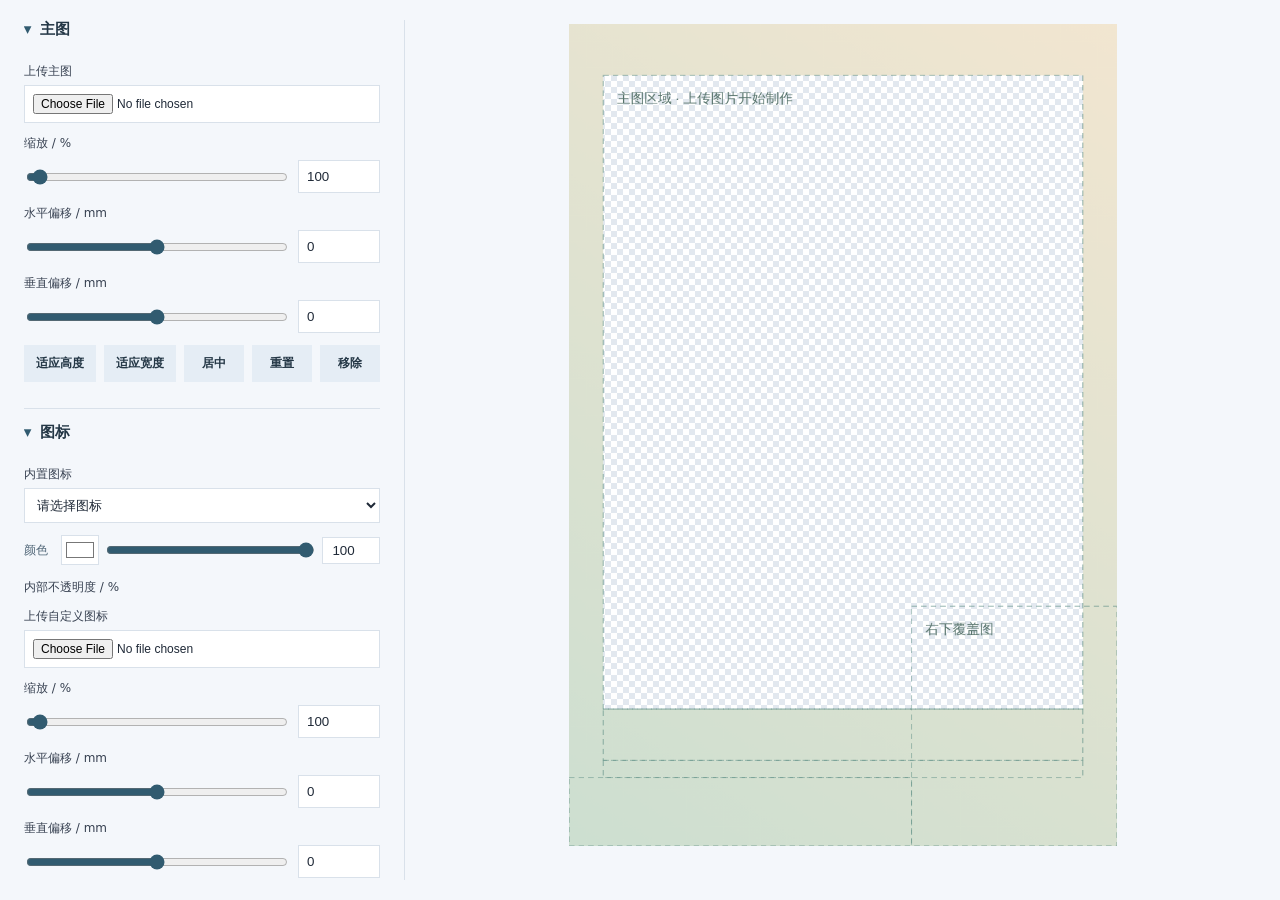
==== templates/card.html @ 4f7d2baf "first commit" ====
<!DOCTYPE html>

<html lang="zh-CN"><head>
<meta charset="utf-8"/><meta content="width=device-width,initial-scale=1" name="viewport"/><title>卡片工坊 Card Studio</title><style>
@font-face{font-family:CardSerif;src:url([data-uri]);font-weight:700}*{box-sizing:border-box}body{margin:0;background:#eeefeb;color:#253b35;font:14px system-ui}header{height:84px;padding:20px 32px;background:#fafbf8;border-bottom:1px solid #d8dfd8;display:flex;justify-content:space-between;align-items:center}h1{margin:0;font-size:24px;letter-spacing:2px}small,.muted{color:#76877e;font-size:12px}main{display:grid;grid-template-columns:310px 1fr 280px;gap:24px;padding:24px;max-width:1600px;margin:auto}.panel{background:#fafbf8;border:1px solid #dce2db;border-radius:14px;padding:20px;margin-bottom:16px}h2{font-size:15px;margin:0 0 16px}label{display:block;font-size:12px;margin:12px 0 5px;color:#5a6c61}input,select,textarea{width:100%;padding:8px;border:1px solid #ccd6cd;border-radius:6px;background:white;color:#253b35}input[type=color]{height:38px;padding:3px}input[type=checkbox]{width:auto}input[type=range]{padding:0}textarea{resize:vertical}button{border:1px solid #cbd6cd;border-radius:7px;padding:9px 12px;background:#fff;color:#304c3c;cursor:pointer}button:hover{background:#e6eee5}.primary{background:#315b46;color:white;border:0}.primary:hover{background:#244a37}.row{display:flex;gap:8px;align-items:center}.row>*{flex:1}.stage{display:flex;flex-direction:column;align-items:center;gap:16px;padding:10px 0}.board{padding:24px 40px;background:#e2e6df;border:1px solid #d5dcd3;border-radius:12px;max-width:100%}canvas{display:block;width:min(400px,100%);height:auto;box-shadow:0 12px 30px #253b3526;background:repeating-conic-gradient(#fff 0% 25%,#e9e9e9 0% 50%) 0/12px 12px;touch-action:none} .badge{border:1px solid #c9d7c9;border-radius:20px;padding:6px 12px;font-size:11px}.help{font-size:12px;line-height:1.8;color:#738277}.actions{display:flex;gap:8px;flex-wrap:wrap}.actions button{flex:1;white-space:nowrap}details summary{cursor:pointer;font-weight:600}#status{font-size:12px;min-height:20px}footer{text-align:center;padding:20px;color:#7a897e;font-size:11px}@media(max-width:1100px){main{grid-template-columns:270px 1fr}aside{grid-column:1/-1;display:flex;gap:16px}aside>.panel{flex:1}}@media(max-width:700px){main{display:flex;flex-direction:column;padding:12px}.stage{order:-1}aside{display:block}.board{padding:15px 25px}canvas{width:320px}header{padding:16px}header small{display:none}}
</style><style id="unified-ui">
:root{--bg:#f4f7fb;--panel:#fff;--ink:#1f2937;--muted:#6b7280;--line:#d9e1ea;--accent:#315b70}body{background:var(--bg);color:var(--ink);font-family:system-ui,-apple-system,BlinkMacSystemFont,"Segoe UI",sans-serif;margin:0}body>header{display:none}button{border:0;border-radius:10px;background:#e5edf5;color:#243746;font-weight:700;padding:10px 12px}button:hover{background:#d7e5ef}button.primary,button.active,.primary{background:#315b70;color:#fff}button.primary:hover,.primary:hover{background:#26495c}input,select,textarea{border:1px solid var(--line);border-radius:9px;color:#1f2937;background:#fff}input:focus-visible,select:focus-visible,textarea:focus-visible,button:focus-visible{outline:2px solid #5d97b3;outline-offset:2px}input[type=range]{accent-color:#315b70}input[type=checkbox]{accent-color:#315b70}label{color:#374151}h2{color:#243746}footer{font-size:12px;color:#6b7280}.help,.hint,.muted{color:#6b7280}.panel{border:1px solid var(--line);background:white;border-radius:16px}.badge{color:#315b70;border-color:#d9e1ea}
</style><style>
body>main{display:grid;grid-template-columns:370px minmax(0,1fr);align-items:start;gap:18px;padding:18px;max-width:none;margin:0}body>main>section:first-child{height:calc(100vh - 66px);overflow:auto;scrollbar-width:thin;background:white;border:1px solid var(--line);border-radius:16px;padding:16px}.panel{border:0;border-top:1px solid var(--line);border-radius:0;padding:16px 0 0;margin:16px 0 0}.panel:first-child{border:0;padding-top:0;margin-top:0}.stage{height:calc(100vh - 66px);overflow:auto;border:1px solid var(--line);border-radius:16px;background:#fff;padding:22px;gap:16px}.board{background:#f1f5f9;border-color:#e1e7ee;width:100%;display:flex;justify-content:center;padding:24px}.stage canvas{width:min(400px,100%);height:auto;flex-shrink:0}.stage>.row{max-width:640px}.actions button{font-size:12px}small{color:#6b7280}input[type=color]{width:54px;height:34px;padding:2px}#iconControls>.row>div{min-width:0}#iconGrayOpacity{width:100%}#iconControls[hidden]{display:none}body>footer{padding:0 18px 10px}details{border:1px solid #d9e1ea;border-radius:10px;padding:12px;background:#f8fafc}details>label{font-size:12px;line-height:1.6}#status{color:#315b70;flex-shrink:0}.stage>.muted{font-size:12px;text-align:center}@media(max-width:860px){body>main{display:flex;flex-direction:column;padding:12px}body>main>section:first-child{height:auto;width:100%;overflow:visible}.stage{width:100%;height:auto;order:-1}.stage canvas{width:min(100%,330px)}.board{padding:16px}.panel{width:100%}}
</style><style id="flat-workspace-v2">
:root{--bg:#f4f7fb;--panel:#fff;--ink:#1f2937;--muted:#6b7280;--line:#d9e1ea;--accent:#315b70}body{background:#f4f7fb;color:#1f2937}body>header,body>footer{display:none!important}*,*::before,*::after{box-shadow:none!important;text-shadow:none!important}button,input,select,textarea,details,.tabs,.board,.panel,.preview-area,.modalBox{border-radius:0!important}button{background:#e5edf5;color:#243746}button.primary,button.active,.primary{background:#315b70;color:white}button:hover{background:#d6e4ee}canvas{box-shadow:none!important;filter:none!important}input[type=range],input[type=checkbox]{accent-color:#315b70}
</style><style>body>main{display:grid;grid-template-columns:380px minmax(0,1fr);height:100vh;gap:0;padding:24px;max-width:none;align-items:stretch}body>main>section:first-child{height:100%;overflow:auto;padding:0 24px 0 0;background:transparent;border:0;border-radius:0}.stage{height:100%;min-height:0;background:transparent;border:0;border-left:1px solid #d9e1ea;padding:0 0 0 24px;overflow:auto;gap:14px}.panel{background:transparent;border:0;border-top:1px solid #d9e1ea;margin:16px 0 0;padding:16px 0 0}.panel:first-child{border:0;margin:0;padding:0}.board{background:#e9eef3;border:0;padding:24px;min-height:0;flex-shrink:0}.stage canvas{width:min(400px,100%);height:auto;flex-shrink:0}.stage .muted{color:#6b7280}details{background:transparent;border:1px solid #d9e1ea}#status{min-height:20px}@media(max-width:900px){body>main{height:auto;display:grid;grid-template-columns:1fr;padding:18px}body>main>section:first-child{height:auto;padding:0 0 24px;overflow:visible}.stage{height:auto;order:0;padding:24px 0 0;border-left:0;border-top:1px solid #d9e1ea}.stage canvas{width:min(100%,330px)}}</style><style id="equal-panels-v4-head">
html,body{height:100%!important;overflow:hidden!important}.app,.workspace,body>main.workspace{height:100vh!important;min-height:0!important;align-items:stretch!important;grid-template-columns:380px minmax(0,1fr)!important;padding:20px 24px!important}.app>aside,body>main.workspace>aside,.workspace>.controls,body>main.workspace>section:first-child{height:100%!important;min-height:0!important;max-height:100%!important;overflow-y:auto!important;overflow-x:hidden!important;contain:none!important;padding:0 24px 0 0!important;scrollbar-width:thin;overscroll-behavior:contain}.app>main,.workspace>.preview-area{height:100%!important;min-height:0!important;max-height:100%!important;overflow:hidden!important;padding:0 0 0 24px!important;display:flex!important;flex-direction:column!important;gap:10px!important}.previewViewport{width:100%;min-height:0;flex:1 1 0;display:flex;align-items:center;justify-content:center;overflow:hidden}.canvas-stage{height:auto!important;flex:1 1 0!important;min-height:0!important;width:100%!important;display:flex!important;overflow:hidden!important}.canvas-stage>.previewViewport{height:100%}.app canvas,.workspace canvas{width:var(--preview-w,auto)!important;height:auto!important;max-width:none!important;max-height:none!important;flex:0 0 auto!important}.previewZoom,.previewTools,.dimensions,#status,.exports,.footnote{flex-shrink:0!important}.previewTools{position:relative!important;min-height:30px!important;margin:0!important;justify-content:flex-end!important}.previewTools #sizeBtn{position:static!important;margin-left:auto!important;align-self:flex-end!important}.previewZoom{min-height:30px;justify-content:center;width:100%}.previewZoom button{white-space:nowrap}.workspace .exports{margin-top:0!important;gap:6px!important}.workspace .exports button{padding:9px 7px!important}.workspace .footnote{font-size:10px!important;line-height:1.45!important}.dimensions{padding:0!important}.group>summary{display:list-item!important;list-style:disclosure-closed!important}.group[open]>summary{list-style:disclosure-open!important}#generalContent{display:block!important}.tabs{flex-shrink:0}@media(max-width:900px){.app,.workspace,body>main.workspace{grid-template-columns:minmax(220px,38%) minmax(0,1fr)!important;padding:14px!important}.app>aside,body>main.workspace>aside,.workspace>.controls{padding:0 14px 0 0!important}.app>main,.workspace>.preview-area{border-top:0!important;border-left:1px solid #d9e1ea!important;padding:0 0 0 14px!important}.previewZoom input[type=range]{width:75px}.workspace .exports{grid-template-columns:1fr 1fr!important}}@media(max-width:540px){.app,.workspace,body>main.workspace{grid-template-columns:minmax(160px,46%) minmax(0,1fr)!important;padding:8px!important}.app>aside,body>main.workspace>aside,.workspace>.controls{padding-right:8px!important}.app>main,.workspace>.preview-area{padding-left:8px!important}.previewZoom{gap:5px}.previewZoom input[type=range]{width:60px}.previewZoom input[type=number]{width:52px}.previewTools label{font-size:10px}.workspace .exports button{font-size:10px!important}}
</style></head><body><style id="whole-page-v3">
html,body{height:auto!important;min-height:0!important;overflow:visible!important}body{margin:0!important;background:#f4f7fb!important}body>header,body>footer,.app-shell>.topbar{display:none!important}.app-shell{min-height:0!important;background:#f4f7fb!important}.app,body>main.workspace,.workspace{display:grid!important;grid-template-columns:380px minmax(0,1fr)!important;gap:0!important;padding:24px!important;height:auto!important;min-height:0!important;max-width:none!important;align-items:start!important;margin:0!important}.app>aside,body>main.workspace>aside,.workspace>.controls,body>main.workspace>section:first-child{height:auto!important;min-height:0!important;max-height:none!important;overflow:visible!important;contain:none!important;background:transparent!important;border:0!important;padding:0 24px 0 0!important}.app>main,.workspace>.preview-area{height:auto!important;min-height:0!important;max-height:none!important;overflow:visible!important;border:0!important;border-left:1px solid #d9e1ea!important;padding:0 0 0 24px!important;background:transparent!important;display:flex!important;flex-direction:column!important;align-items:center!important;gap:14px!important;position:static!important}.panel,.preview-area,.group,.groupBody{border-radius:0!important;box-shadow:none!important}.group{border:0!important;border-top:1px solid #d9e1ea!important;padding:14px 0!important;margin:0!important;background:transparent!important}.group summary{font-size:15px;font-weight:700;cursor:pointer;padding:0 0 12px;color:#243746}.groupBody{padding:0}.component{border-bottom:1px solid #e3e9ef;padding:12px 0}.component:last-child{border:0}.componentHead{display:flex;justify-content:space-between;align-items:center;gap:10px}.componentHead strong{font-size:13px}.eye{width:32px;height:28px;padding:4px!important;display:flex;align-items:center;justify-content:center;background:transparent!important;color:#315b70}.actions{display:flex;flex-wrap:wrap;gap:8px;margin:12px 0}.actions button{flex:1}.controls input:not([type=checkbox]):not([type=color]):not([type=range]),.controls select,.controls textarea{width:100%;padding:8px;border:1px solid #d9e1ea;background:#fff}.controls input[type=file]{font-size:12px}.controls label{display:block;margin:12px 0 5px;color:#374151;font-size:12px}.controls .check{display:flex;align-items:center;gap:8px}.controls input[type=range]{width:100%;accent-color:#315b70}.component input[type=color]{width:54px;height:34px}.previewTools{width:100%;display:flex;align-items:center;justify-content:center;gap:10px;flex-wrap:wrap}.previewZoom{display:flex;align-items:center;gap:8px;font-size:12px;color:#6b7280;flex-wrap:wrap}.previewZoom input[type=range]{width:110px}.previewZoom input[type=number]{width:66px;border:1px solid #d9e1ea;padding:5px;background:#fff}.previewZoom button{font-size:11px;padding:6px 10px}.canvas-stage{width:100%;height:auto!important;min-height:0!important;overflow:visible!important;background:transparent!important;display:flex;align-items:center;justify-content:center;border:0;padding:0!important}.app canvas,.workspace canvas{width:var(--preview-w,440px)!important;max-width:100%!important;height:auto!important;flex-shrink:0;box-shadow:none!important;filter:none!important;border-radius:0;background:repeating-conic-gradient(#fff 0% 25%,#e2e8ef 0% 50%) 0/12px 12px!important}.dimensions{font-size:12px;color:#6b7280;margin:0;text-align:center}.rangePair{display:flex;gap:8px;align-items:center;margin:8px 0}.rangePair input[type=range]{flex:1;min-width:0}.rangePair input[type=number]{width:82px!important;flex:0 0 82px}.whiteOptions{padding:10px;border:1px solid #d9e1ea}button{cursor:pointer}#legacyControls,#cardLegacy,[hidden]{display:none!important}.tabs{position:static!important}#sizeModal{z-index:20}#sizeModal .modalBox{max-height:90vh;overflow:auto}.workspace .exports{width:100%}.workspace .footnote{margin:0}.app>main .actions{width:100%}
@media(max-width:900px){.app,body>main.workspace,.workspace{grid-template-columns:1fr!important;padding:18px!important}.app>aside,body>main.workspace>aside,.workspace>.controls{padding:0 0 24px!important}.app>main,.workspace>.preview-area{border-left:0!important;border-top:1px solid #d9e1ea!important;padding:24px 0 0!important;order:0!important;width:100%}.app canvas,.workspace canvas{max-width:100%!important}}
</style><header><div><small>YOUR PERSONAL PRINT STUDIO</small><h1>卡片工坊<span style="font-weight:300;font-size:16px;letter-spacing:0"> / Card Studio</span></h1></div><span class="badge">80 × 120 mm · 竖版</span></header><main class="workspace"><aside class="controls"><details class="group" open=""><summary>主图</summary><div class="groupBody"><label>上传主图</label><input accept="image/*" id="mainUIFile" type="file"/><label>缩放 / %</label><input id="mainUIZoom" max="5000" min="0.1" step="0.1" type="range" value="100"/><label>水平偏移 / mm</label><input id="mainUIX" max="120" min="-120" step="0.1" type="range" value="0"/><label>垂直偏移 / mm</label><input id="mainUIY" max="120" min="-120" step="0.1" type="range" value="0"/><div class="actions"><button id="mainUIFitH">适应高度</button><button id="mainUIFitW">适应宽度</button><button id="mainUICenter">居中</button><button id="mainUIReset">重置</button><button id="mainUIRemove">移除</button></div></div></details><details class="group" open=""><summary>图标</summary><div class="groupBody"><label>内置图标</label><select id="iconSelect"><option value="">请选择图标</option><option>存护</option><option>繁育</option><option>丰饶</option><option>欢愉</option><option>毁灭</option><option>记忆</option><option>均衡</option><option>开拓</option><option>神秘</option><option>贪饕</option><option>同谐</option><option>虚无</option><option>巡猎</option><option>秩序</option><option>智识</option></select><label for="iconBlack">内部颜色</label><input id="iconBlack" type="color" value="#ffffff"/><label>内部不透明度 / %</label><input id="iconBlackOpacity" max="100" min="0" step="1" type="range" value="100"/><div id="grayControl"><label>外部</label><input id="iconGray" type="color" value="#b3b3b3"/><label>外部不透明度 / %</label><input id="iconGrayOpacity" max="100" min="0" step="1" type="number" value="100"/><input aria-label="外部不透明度" id="iconGrayOpacityRange" max="100" min="0" type="range" value="100"/></div><label>上传自定义图标</label><input accept="image/*" id="iconUIFile" type="file"/><label>缩放 / %</label><input id="iconUIZoom" max="5000" min="0.1" step="0.1" type="range" value="100"/><label>水平偏移 / mm</label><input id="iconUIX" max="120" min="-120" step="0.1" type="range" value="0"/><label>垂直偏移 / mm</label><input id="iconUIY" max="120" min="-120" step="0.1" type="range" value="0"/><div class="actions"><button id="iconUIFitH">适应高度</button><button id="iconUIFitW">适应宽度</button><button id="iconUICenter">居中</button><button id="iconUIReset">重置</button><button id="iconUIRemove">移除</button></div></div></details><details class="group" open=""><summary>文字</summary><div class="groupBody"><div class="component"><strong>第一行文字</strong><input id="t1" placeholder="输入标题"/><label>字体</label><select id="f1"><option value='Georgia, "Times New Roman", serif'>粗体衬线 / 原模板</option><option value='"Noto Sans SC","Microsoft YaHei",sans-serif'>黑体 / 无衬线</option><option selected="" value='"Noto Serif SC","Songti SC","SimSun",serif'>宋体 / 衬线</option><option value='"Arial Rounded MT Bold","Microsoft YaHei",sans-serif'>圆体</option><option value='"Kaiti SC","STKaiti","KaiTi",serif'>楷体</option><option value='ui-monospace,"SFMono-Regular",monospace'>等宽体</option></select><div class="textStyles"><label><input checked="" id="t1Bold" type="checkbox"/>加粗</label><label><input id="t1Strike" type="checkbox"/>删除线</label><label><input id="t1Underline" type="checkbox"/>下划线</label></div><label>字号 / pt</label><input id="s1" max="70" min="1" type="number" value="16"/><label>文字颜色</label><input id="tc1" type="color" value="#ffffff"/><label>不透明度 / %</label><input id="t1Alpha" max="100" min="0" step="1" type="range" value="100"/></div><div class="component"><strong>第二行文字</strong><input id="t2" placeholder="输入副标题"/><label>字体</label><select id="f2"><option value='Georgia, "Times New Roman", serif'>粗体衬线 / 原模板</option><option value='"Noto Sans SC","Microsoft YaHei",sans-serif'>黑体 / 无衬线</option><option selected="" value='"Noto Serif SC","Songti SC","SimSun",serif'>宋体 / 衬线</option><option value='"Arial Rounded MT Bold","Microsoft YaHei",sans-serif'>圆体</option><option value='"Kaiti SC","STKaiti","KaiTi",serif'>楷体</option><option value='ui-monospace,"SFMono-Regular",monospace'>等宽体</option></select><div class="textStyles"><label><input checked="" id="t2Bold" type="checkbox"/>加粗</label><label><input id="t2Strike" type="checkbox"/>删除线</label><label><input id="t2Underline" type="checkbox"/>下划线</label></div><label>字号 / pt</label><input id="s2" max="70" min="1" type="number" value="6"/><label>文字颜色</label><input id="tc2" type="color" value="#ffffff"/><label>不透明度 / %</label><input id="t2Alpha" max="100" min="0" step="1" type="range" value="100"/></div><div class="component"><strong>左下角文字</strong><textarea id="t3" placeholder="输入备注，换行后自动向上延伸" rows="3"></textarea><label>字体</label><select id="f3"><option value='Georgia, "Times New Roman", serif'>粗体衬线 / 原模板</option><option value='"Noto Sans SC","Microsoft YaHei",sans-serif'>黑体 / 无衬线</option><option selected="" value='"Noto Serif SC","Songti SC","SimSun",serif'>宋体 / 衬线</option><option value='"Arial Rounded MT Bold","Microsoft YaHei",sans-serif'>圆体</option><option value='"Kaiti SC","STKaiti","KaiTi",serif'>楷体</option><option value='ui-monospace,"SFMono-Regular",monospace'>等宽体</option></select><div class="textStyles"><label><input checked="" id="t3Bold" type="checkbox"/>加粗</label><label><input id="t3Strike" type="checkbox"/>删除线</label><label><input id="t3Underline" type="checkbox"/>下划线</label></div><label>字号 / pt</label><input id="s3" max="70" min="1" type="number" value="9"/><label>文字颜色</label><input id="tc3" type="color" value="#ffffff"/><label>不透明度 / %</label><input id="t3Alpha" max="100" min="0" step="1" type="range" value="100"/></div><input id="tc" type="hidden" value="#ffffff"/></div></details><details class="group" open=""><summary>背景</summary><div class="groupBody"><div class="row"><div><label>左下颜色</label><input id="c1" type="color" value="#cddfd0"/></div><div><label>右上颜色</label><input id="c2" type="color" value="#f2e6d0"/></div></div><label>渐变开始位置 <span id="startLabel">0%</span></label><input id="start" max="99" min="0" type="range" value="0"/><label class="check"><input checked="" id="bg" type="checkbox"/>启用背景</label></div></details><details class="group" open=""><summary>导出</summary><div class="groupBody"><label>精度</label><select id="dpi"><option value="300">300 DPI · 印刷</option><option value="600">600 DPI · 高精度</option><option value="150">150 DPI · 预览</option></select><button class="primary" id="export" style="width:100%;margin-top:12px">↓ 导出卡片 PNG</button><details><summary>白墨层透明组件</summary><label><input id="omitBackground" type="checkbox"/> 背景设为透明</label><label><input id="omitMain" type="checkbox"/> 主图设为透明</label><label><input id="omitText1" type="checkbox"/> 第一行文字设为透明</label><label><input id="omitText2" type="checkbox"/> 第二行文字设为透明</label><label><input id="omitText3" type="checkbox"/> 左下角文字设为透明</label><label><input id="omitIconGray" type="checkbox"/> 图标外部设为透明</label><label><input id="omitIconWhite" type="checkbox"/> 图标内部（含自定义图标）设为透明</label></details><button id="exportWhite" style="width:100%;margin-top:12px">↓ 导出白墨层 PNG</button><div class="actions"><button id="save">保存项目</button><button id="load">打开项目</button></div><input accept=".json" hidden="" id="project" type="file"/></div></details></aside><section class="preview-area"><div class="previewTopline"><p class="dimensions">80 × 120 mm</p></div><div class="previewTools"><label class="check"><input checked="" id="guides" type="checkbox"/>显示参考线</label></div><div class="canvas-stage"><canvas height="1200" id="card" width="800"></canvas></div><div aria-live="polite" id="status" role="status"></div></section><div hidden="True" id="cardLegacy"><section><div class="panel"><h2>01 / 图片图层</h2><label>当前编辑区域</label><select id="layer"><option value="main">主图 · 70 × 92.5 mm</option><option value="corner">右下覆盖图 · 30 × 35 mm</option></select><div hidden="" id="iconControls"><label>内置图标</label><div class="row"><div><label>内部 / 自定义图标</label></div></div></div><label id="uploadLabel">上传图片（支持透明 PNG）</label><input accept="image/*" id="upload" type="file"/><label>缩放 <span id="zoomLabel">100%</span></label><div class="row"><input id="zoom" max="5000" min="0.1" step="0.1" type="number" value="100"/><span>%</span></div><div class="actions" style="margin-top:10px"><button id="fitHeight">适应区域高度</button><button id="fitWidth">适应区域宽度</button></div><div class="row"><div><label>水平偏移 / mm</label><input id="x" step="0.1" type="number" value="0"/></div><div><label>垂直偏移 / mm</label><input id="y" step="0.1" type="number" value="0"/></div></div><div class="actions" style="margin-top:12px"><button id="center">居中</button><button id="reset">重置</button><button id="remove">移除</button></div><p class="help">直接拖动预览中的图片以调整位置。主图区域保持透明，不叠加背景渐变。主图和右下图分别裁切在各自区域内，右下图始终位于最上层。</p></div><div class="panel"><h2>02 / 背景渐变</h2><div class="row"><div><label>左下颜色</label></div><div><label>右上颜色</label></div></div><label>渐变开始位置 </label><label> 启用背景（关闭则透明）</label></div></section><section class="stage"><div class="row" style="width:100%;justify-content:space-between"><span class="muted">LIVE CANVAS / 实时预览</span><label style="flex:0;white-space:nowrap;margin:0"> 显示参考线</label></div><div class="board"></div><span class="muted">80 mm × 120 mm / 图片顶部 7.5 mm · 左右 5 mm</span></section><aside><div class="panel"><h2>03 / 文字排版</h2><label>第一行 · 高 7.5 mm</label><label>字号 / pt</label><label>第二行 · 高 2.5 mm</label><label>字号 / pt</label><label>左下角文字 · 底部对齐</label><label>字号 / pt</label><label>文字颜色</label><p class="help">固定粗体衬线：Times New Roman Bold（内置 Nimbus Roman Bold 回退）。文字默认白色。备注自动换行并向上延伸。</p></div><div class="panel"><h2>04 / 导出</h2><label>输出精度</label><details open="" style="margin-top:16px"><summary>白墨层导出</summary><p class="help">勾选要在白墨层中设为透明的部分。勾选的图形会挖空下方白墨；仅影响白墨导出。</p><p class="help">未勾选部分提取100%不透明像素为白色，其余透明。图标按内部/外部分区识别，不受当前颜色影响。PNG 为白墨蒙版，不含专色通道。</p></details><div class="actions"></div></div></aside></div></main><script>const TEMPLATE_KEY="card";
const richTextState={};
function richEntry(key,text){let entry=richTextState[key];if(!entry)return richTextState[key]={text,styles:Array.from({length:text.length},()=>({}))};if(entry.text!==text){let a=entry.text,b=text,p=0;while(p<Math.min(a.length,b.length)&&a[p]===b[p])p++;let q=0;while(q<Math.min(a.length-p,b.length-p)&&a[a.length-1-q]===b[b.length-1-q])q++;const inherited=entry.styles[Math.max(0,p-1)]||{};entry.styles=[...entry.styles.slice(0,p),...Array.from({length:b.length-p-q},()=>({...inherited})),...entry.styles.slice(a.length-q)];entry.text=b}return entry}
function richStyle(key,text,index,defaults){return {...defaults,...(richEntry(key,text).styles[index]||{})}}
function richWidth(c,key,text,size,font,defaults,start=0,full=text){const entry=richEntry(key,full);let w=0;for(let j=0;j<text.length;j++){const st={...defaults,...entry.styles[start+j]};c.font=`${st.bold?700:400} ${size}px ${font}`;w+=c.measureText(text[j]).width}return w}
function richDraw(c,key,text,x,y,size,font,color,defaults={},align='left',baseline='alphabetic',maxWidth=Infinity,start=0,full=text){c.save();c.globalAlpha*=defaults.alpha??1;c.fillStyle=color;c.strokeStyle=color;c.textAlign='left';c.textBaseline=baseline;const width=richWidth(c,key,text,size,font,defaults,start,full),ratio=Math.min(1,maxWidth/Math.max(.0001,width));let left=align==='center'?x-width*ratio/2:align==='right'?x-width*ratio:x;c.translate(left,y);c.scale(ratio,1);let xx=0,entry=richEntry(key,full);for(let j=0;j<text.length;j++){const st={...defaults,...entry.styles[start+j]};c.font=`${st.bold?700:400} ${size}px ${font}`;const w=c.measureText(text[j]).width;c.fillText(text[j],xx,0);c.lineWidth=Math.max(.08,size*.055);const under=baseline==='middle'?size*.44:baseline==='top'?size*.92:size*.12,strike=baseline==='middle'?0:baseline==='top'?size*.45:-size*.3;for(const [on,yy] of [[st.underline,under],[st.strike,strike]])if(on){c.beginPath();c.moveTo(xx,yy);c.lineTo(xx+w,yy);c.stroke()}xx+=w}c.restore()}
function richWrap(c,key,text,width,size,font,defaults){let rows=[],line='',start=0,offset=0;for(const ch of text){if(ch==='\n'){rows.push({text:line,start});line='';start=offset+1;offset++;continue}if(line&&richWidth(c,key,line+ch,size,font,defaults,start,text)>width){rows.push({text:line,start});line=ch;start=offset}else line+=ch;offset+=ch.length}rows.push({text:line,start});return rows}
function richDefaults(key){if(typeof TEMPLATE_KEY!=='undefined'&&TEMPLATE_KEY==='storage'){const e=window.__storageState||{},front=key==='storageFront';return {bold:!!e[front?'frontBold':'backBold'],strike:!!e[front?'frontStrike':'backStrike'],underline:!!e[front?'frontUnderline':'backUnderline']}}return {alpha:TEMPLATE_KEY==='card'?Number(document.getElementById(key+'Alpha')?.value??100)/100:1,bold:!!document.getElementById(key+'Bold')?.checked,strike:!!document.getElementById(key+'Strike')?.checked,underline:!!document.getElementById(key+'Underline')?.checked}}
function refreshRichCanvas(){if(typeof draw==='function')draw();else if(window.__storageState&&window.__setStorageState)window.__setStorageState({...window.__storageState});document.dispatchEvent(new Event('project-change'))}
function attachRichInputs(){let fields;if(TEMPLATE_KEY==='polaroid')fields=['frontName','frontIP','backTitle'].map(k=>[document.getElementById(k),k]);else if(TEMPLATE_KEY==='card')fields=['t1','t2','t3'].map(k=>[document.getElementById(k),k]);else fields=[[document.querySelector('.controls input.text-input'),'storageFront'],[document.querySelector('.controls textarea.text-input'),'storageBack']];for(const [input,key] of fields){if(!input||input.dataset.richAttached)continue;input.dataset.richAttached='1';input.dataset.richKey=key;richEntry(key,input.value);const toolbar=document.createElement('div');toolbar.className='richSelectionToolbar';toolbar.innerHTML='<button type="button" data-style="bold"><b>B</b></button><button type="button" data-style="strike"><s>S</s></button><button type="button" data-style="underline"><u>U</u></button>';if(input.parentElement.classList.contains('row'))input.parentElement.after(toolbar);else input.after(toolbar);let selection={start:0,end:0};const remember=()=>selection={start:input.selectionStart||0,end:input.selectionEnd||0};for(const ev of ['select','keyup','mouseup','focus','keydown'])input.addEventListener(ev,remember);input.addEventListener('input',()=>{richEntry(key,input.value);remember()},true);toolbar.querySelectorAll('button').forEach(button=>{button.onmousedown=e=>{remember();e.preventDefault()};button.onclick=()=>{let {start,end}=selection;if(start===end){start=0;end=input.value.length;if(!end){input.focus();return}}const entry=richEntry(key,input.value),defaults=richDefaults(key),prop=button.dataset.style;const enabled=!entry.styles.slice(start,end).every(s=>({...defaults,...s})[prop]);for(let j=start;j<end;j++)entry.styles[j]={...entry.styles[j],[prop]:enabled};refreshRichCanvas();input.focus();input.setSelectionRange(start,end)}})}}
</script><script>
const EMBED_ASSETS={"assets/icons/毁灭.jpg": "[data-uri]", "assets/icons/虚无.jpg": "[data-uri]", "assets/icons/巡猎.jpg": "[data-uri]", "assets/icons/欢愉.jpg": "[data-uri]", "assets/icons/智识.jpg": "[data-uri]", "assets/icons/秩序.jpg": "[data-uri]", "assets/icons/贪饕.jpg": "[data-uri]", "assets/icons/均衡.jpg": "[data-uri]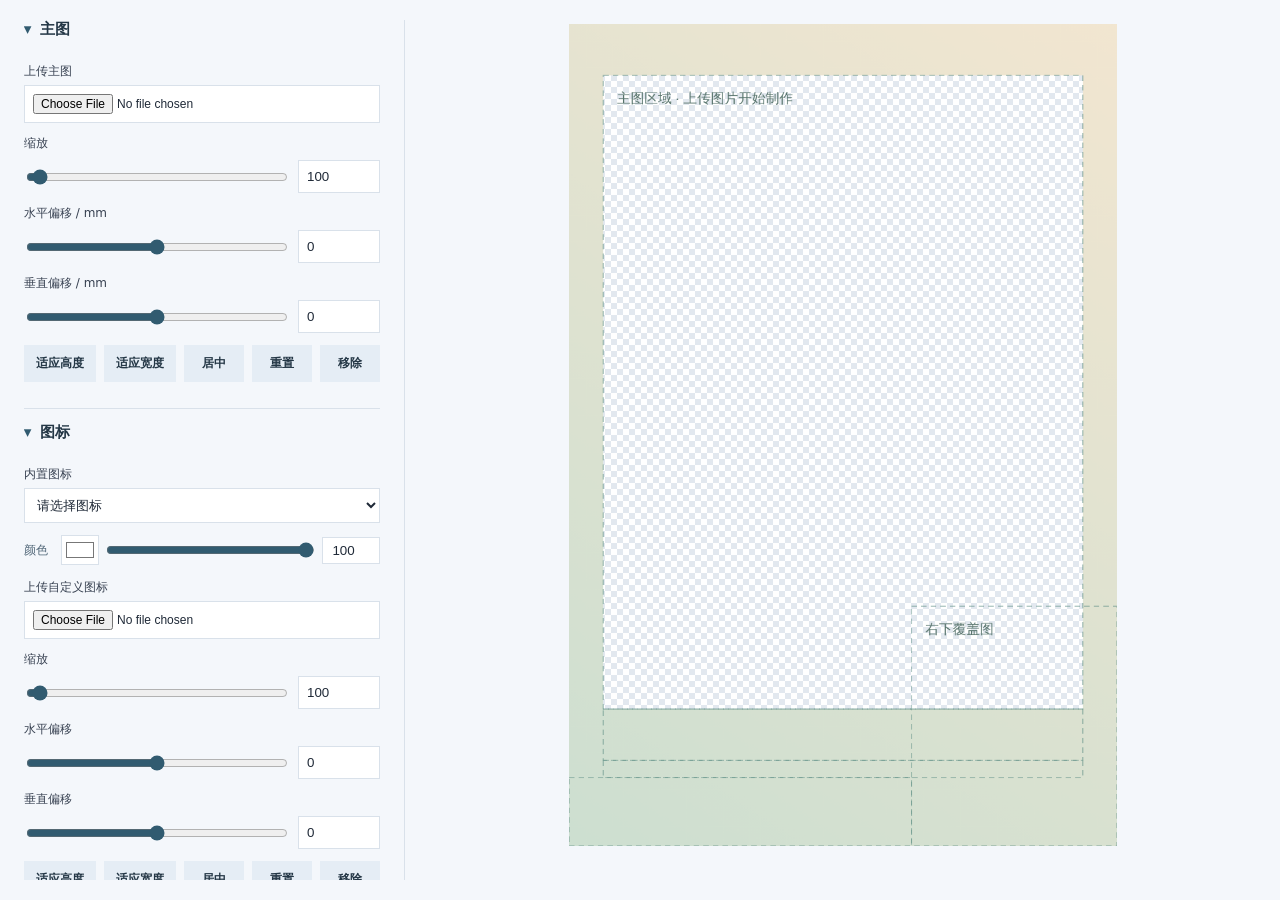
